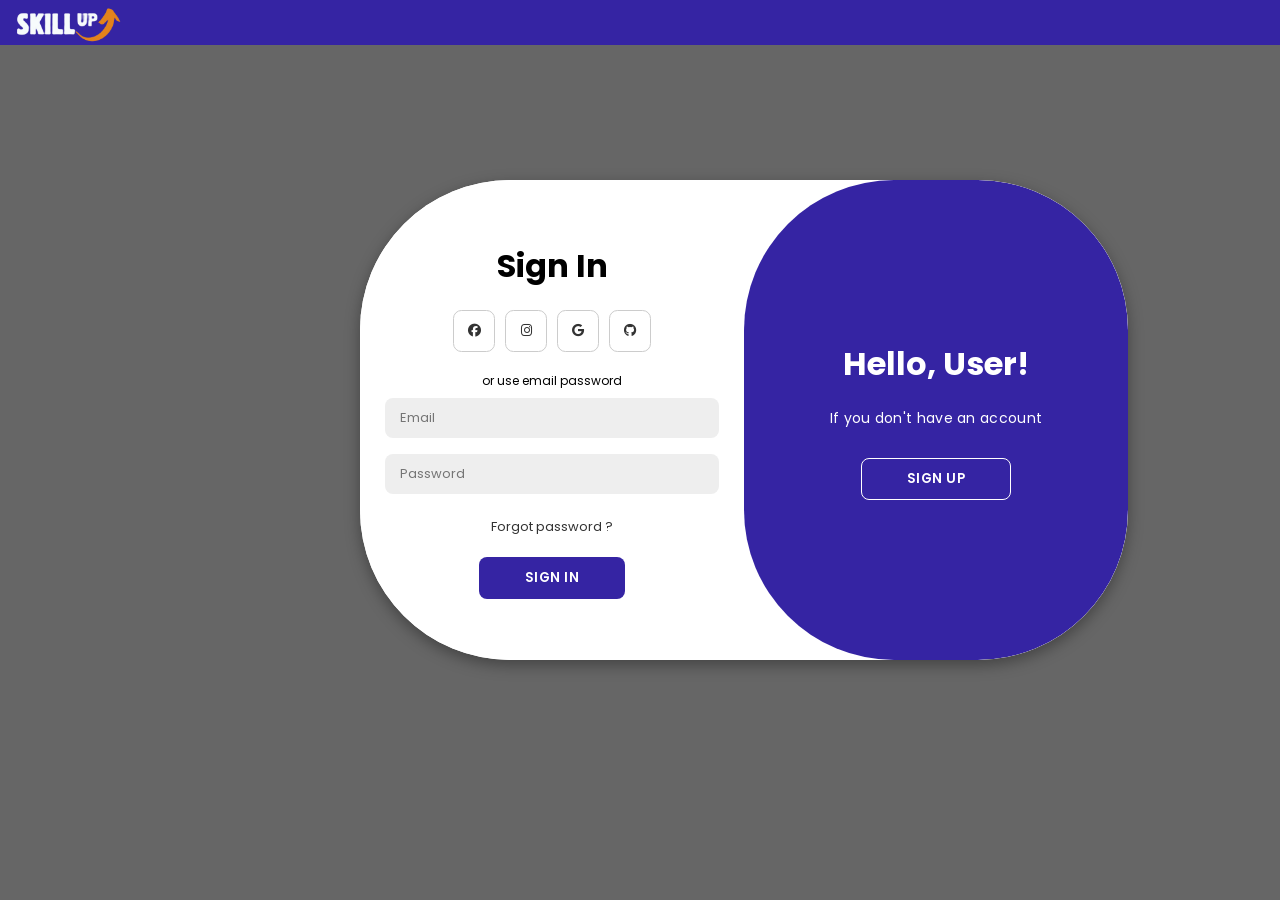
==== index.html @ f0606868 "first commit" ====
<!DOCTYPE html>
<html lang="en">
  <head>
    <meta charset="UTF-8" />
    <meta name="viewport" content="width=device-width, initial-scale=1.0" />
    <link rel="stylesheet" href="style.css" />
    <link
      rel="stylesheet"
      href="https://cdnjs.cloudflare.com/ajax/libs/font-awesome/6.5.2/css/all.min.css"
      integrity="sha512-SnH5WK+bZxgPHs44uWIX+LLJAJ9/2PkPKZ5QiAj6Ta86w+fsb2TkcmfRyVX3pBnMFcV7oQPJkl9QevSCWr3W6A=="
      crossorigin="anonymous"
      referrerpolicy="no-referrer"
    />
    <link rel="preconnect" href="https://fonts.googleapis.com" />
    <link rel="preconnect" href="https://fonts.gstatic.com" crossorigin />
    <link
      href="https://fonts.googleapis.com/css2?family=Poppins:ital,wght@0,100;0,200;0,300;0,400;0,500;0,600;0,700;0,800;0,900;1,100;1,200;1,300;1,400;1,500;1,600;1,700;1,800;1,900&display=swap"
      rel="stylesheet"
    />
    <title>Login Page</title>
  </head>
  <body>
    <div id="navbar">
      <a class="logo"><img id="logo" src="logo.png"></a>
    </div>
    <div class="container" id="container">
      <div class="sign-up">
        <form>
          <h1>Create Account</h1>
          <div class="icons">
            <a href="#" class="icon"><i class="fa-brands fa-facebook"></i></a>
            <a href="#" class="icon"><i class="fa-brands fa-instagram"></i></a>
            <a href="#" class="icon"><i class="fa-brands fa-google"></i></a>
            <a href="#" class="icon"><i class="fa-brands fa-github"></i></a>
          </div>
          <span>or use email for registeration</span>
          <input type="text" placeholder="Name" required/>
          <input type="text" placeholder="Email" required/>
          <input type="password" placeholder="Password" required/>
          <button id="button">Sign Up</button>
        </form>
      </div>
      <div class="sign-in">
        <form>
          <h1>Sign In</h1>
          <div class="icons">
            <a href="#" class="icon"><i class="fa-brands fa-facebook"></i></a>
            <a href="https://www.instagram.com/__skillup08__?igsh=Y3d4YzJjajdhcjk0" class="icon"><i class="fa-brands fa-instagram"></i></a>
            <a href="#" class="icon"><i class="fa-brands fa-google"></i></a>
            <a href="#" class="icon"><i class="fa-brands fa-github"></i></a>
          </div>
          <span>or use email password</span>
          <input type="text" placeholder="Email" required/>
          <input type="password" placeholder="Password" required/>
          <a href="#">Forgot password ?</a>
          <button id="button">Sign In</button>
        </form>
      </div>
      <div class="toogle-container">
        <div class="toogle">
          <div class="toogle-panel toogle-left">
            <h1>Welcome User!</h1>
            <p>If you already have an account</p>
            <button class="hidden" id="login">Sign In</button>
          </div>
          <div class="toogle-panel toogle-right">
            <h1>Hello, User!</h1>
            <p>If you don't have an account</p>
            <button class="hidden" id="register">Sign Up</button>
          </div>
        </div>
      </div>
    </div>
    <script src="script.js"></script>
  </body>
</html>
---- style.css ----
* {
    margin: 0;
    padding: 0;
    font-family: "Poppins", sans-serif;
  }

  body {
    display: flex;
    flex-direction: column;
    height: 100vh;
    background-image: url("https://images.unsplash.com/photo-1522071820081-009f0129c71c?fm=jpg&q=60&w=3000&ixlib=rb-4.0.3&ixid=M3wxMjA3fDB8MHxzZWFyY2h8MTF8fHBlb3BsZSUyMHdvcmtpbmd8ZW58MHx8MHx8fDA%3D");
    background-size: cover;
  }

  body::before{
    content:" ";
    position: absolute;
    top: 0;
    left: 0;
    width: 100%;
    height: 100%;
    background-color: rgba(0, 0, 0, 0.6);
  }

  #navbar{
    height: 45px;
    width: 100%;
    background-color: #3524a3;
    position: fixed;
  }
  
  #logo{
    display: inline-block;
    height: 120px;
    margin-top: 0px;
    padding-left: 10px;
  }
  
  .logo{
    /* padding-top: ; */
  }

  .container {
    background-color: #fff;
    border-radius: 150px;
    box-shadow: 0 5px 15px rgba(0, 0, 0, 0.35);
    position: relative;
    overflow: hidden;
    width: 768px;
    max-width: 100%;
    min-height: 480px;
    margin-left: 40vh;
    margin-top: 20vh;
  }
  
  .container p {
    font-size: 14px;
    line-height: 20px;
    letter-spacing: 0.3px;
    margin: 20px 0;
  }
  
  
  .container span {
    font-size: 12px;
  }
  
  .container a {
    color: #333;
    font-size: 13px;
    text-decoration: none;
    margin: 15px 0 10px;
  }
  .container button {
    background-color: #3524a3;
    color: #fff;
    padding: 10px 45px;
    border: 1px solid transparent;
    border-radius: 8px;
    font-weight: 600;
    letter-spacing: 0.5px;
    text-transform: uppercase;
    margin-top: 10px;
    cursor: pointer;
  }
  
  .container button.hidden {
    background-color: transparent;
    border-color: #fff;
  }
  
  .container form {
    background-color: #fff;
    display: flex;
    align-items: center;
    justify-content: center;
    flex-direction: column;
    padding: 0 40px;
    height: 100%;
  }
  
  .container input {
    background-color: #eee;
    border: none;
    margin: 8px 0;
    padding: 10px 15px;
    font-size: 13px;
    border-radius: 8px;
    width: 100%;
    outline: none;
  }
  
  .sign-up, .sign-in {
    position: absolute;
    top: 0;
    height: 100%;
    transition: all 0.6s ease-in-out;
  }
  
  .sign-in {
    left: 0;
    width: 50%;
    z-index: 2;
  }
  
  .container.active .sign-in {
    transform: translateX(100%);
  }
  
  .sign-up {
    left: 0;
    width: 50%;
    z-index: 1;
    opacity: 0;
  }
  
  .container.active .sign-up {
    transform: translateX(100%);
    opacity: 1;
    z-index: 5;
    animation: move 0.6s;
  }
  
  @keyframes move {
    0%, 49.99%{
      opacity: 0;
      z-index: 1;
    }
     50%, 100%{
      opacity: 1;
      z-index: 5;
    }
  }
  
  .icons {
    margin: 20px 0;
  }
  
  .icons a {
    border: 1px solid #ccc;
    border-radius: 20%;
    display: inline-flex;
    justify-content: center;
    align-items: center;
    margin: 0 3px;
    width: 40px;
    height: 40px;
  }
  
  .toogle-container {
    position: absolute;
    top: 0;
    left: 50%;
    width: 50%;
    height: 100%;
    overflow: hidden;
    border-radius: 150px;
    z-index: 1000;
    transition: all 0.6s ease-in-out;
  }
  
  .container.active .toogle-container {
    transform: translateX(-100%);
    border-radius: 150px;
  }
  
  .toogle {
    background-color: #3524a3;
    height: 100%;
    background: linear-gradient(to right, #3524a3, #3524a3);
    color: #fff;
    position: relative;
    left: -100%;
    width: 200%;
    transform: translateX(0);
    transition: all 0.6s ease-in-out;
  }
  
  .container.active .toogle {
    transform: translateX(50%);
  }
  
  .toogle-panel {
    position: absolute;
    width: 50%;
    height: 100%;
    display: flex;
    justify-content: center;
    align-items: center;
    flex-direction: column;
    padding: 0 0;
    text-align: center;
    top: 0;
    transform: translateX(0);
    transition: all 0.6s ease-in-out;
  }
  
  .toogle-left {
    transform: translateX(-200%);
  }
  
  .container.active .toogle-left {
    transform: translateX(0);
  }
  
  .toogle-right {
    right: 0;
    transform: translateX(0);
  }
  
  .container.active .toogle-right {
    transform: translateX(200%);
  }
  .icon{
    transition-duration: 0.5s;
  }
  .icon:hover{
    background-color: #3524a3;
    cursor: pointer;
    color: white;
  }
  button{
    transition-duration: 0.5s;
  }
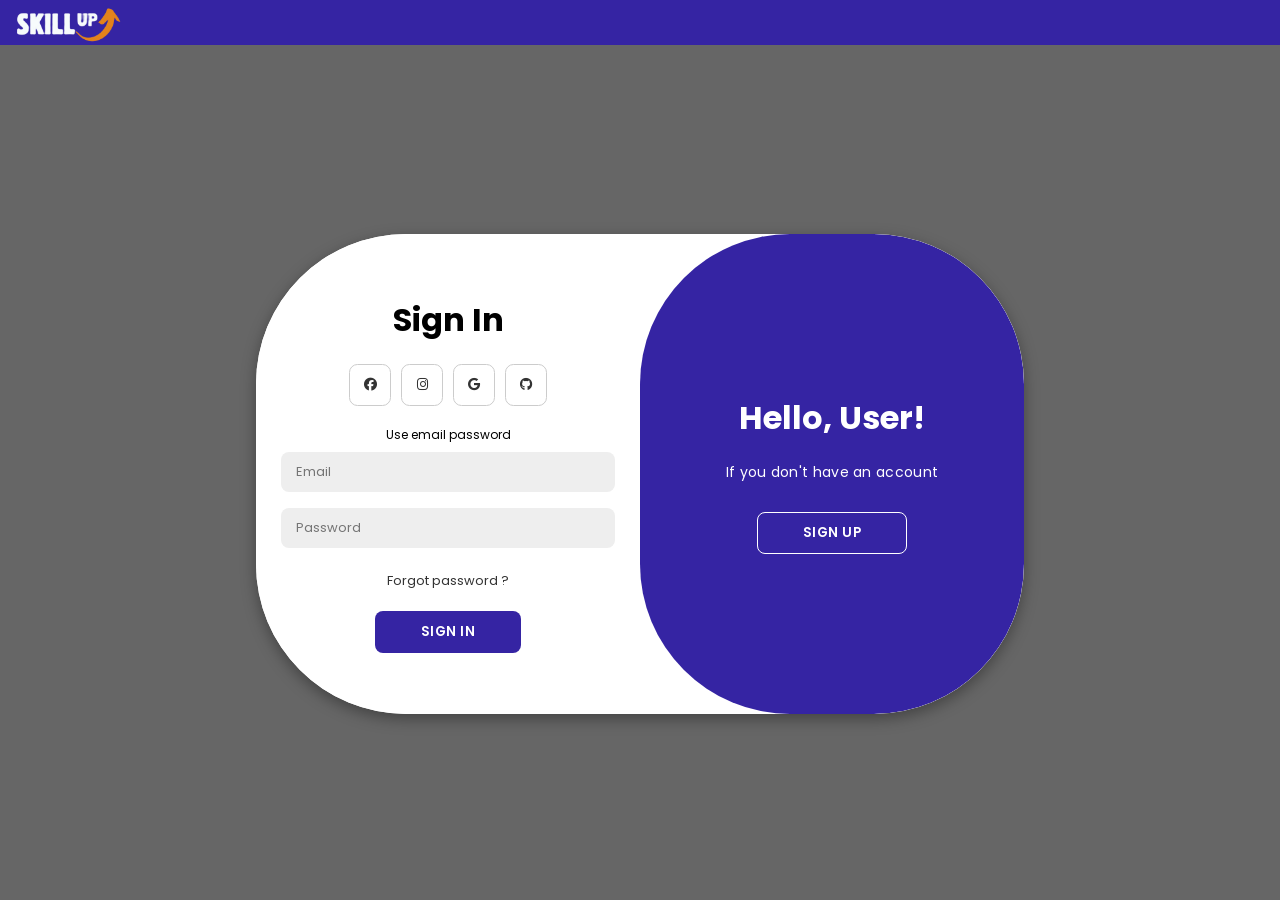
==== commit 7c6c6a15: "upto date changes" ====
--- a/index.html
+++ b/index.html
@@ -14,46 +14,49 @@
     <link rel="preconnect" href="https://fonts.googleapis.com" />
     <link rel="preconnect" href="https://fonts.gstatic.com" crossorigin />
     <link
-      href="https://fonts.googleapis.com/css2?family=Poppins:ital,wght@0,100;0,200;0,300;0,400;0,500;0,600;0,700;0,800;0,900;1,100;1,200;1,300;1,400;1,500;1,600;1,700;1,800;1,900&display=swap"
+      href="https://fonts.googleapis.com/css2?family=Poppins:wght@400;600&display=swap"
       rel="stylesheet"
     />
     <title>Login Page</title>
   </head>
   <body>
     <div id="navbar">
-      <a class="logo"><img id="logo" src="logo.png"></a>
+      <a class="logo"><img id="logo" src="logo.png" alt="Logo"></a>
     </div>
+
     <div class="container" id="container">
       <div class="sign-up">
-        <form>
+        <form action="/submit" method="post">
           <h1>Create Account</h1>
           <div class="icons">
             <a href="#" class="icon"><i class="fa-brands fa-facebook"></i></a>
-            <a href="#" class="icon"><i class="fa-brands fa-instagram"></i></a>
+            <a href="https://www.instagram.com/__skillup08__" class="icon"><i class="fa-brands fa-instagram"></i></a>
             <a href="#" class="icon"><i class="fa-brands fa-google"></i></a>
-            <a href="#" class="icon"><i class="fa-brands fa-github"></i></a>
+            <a href="https://github.com/Rashidkhan25/Skill-up" class="icon"><i class="fa-brands fa-github"></i></a>
           </div>
-          <span>or use email for registeration</span>
-          <input type="text" placeholder="Name" required/>
-          <input type="text" placeholder="Email" required/>
-          <input type="password" placeholder="Password" required/>
-          <button id="button">Sign Up</button>
+          <span>Use your email for registration</span>
+          <input type="text" placeholder="Name" class="input" name="name" required />
+          <input type="email" placeholder="Email" class="input" name="email" required />
+          <input type="password" placeholder="Password" class="input" name="password" required />
+          <button id="button" type="submit">Sign Up</button>
         </form>
       </div>
+
+      <!-- Sign In Section -->
       <div class="sign-in">
-        <form>
+        <form action="/login" method="post">
           <h1>Sign In</h1>
           <div class="icons">
             <a href="#" class="icon"><i class="fa-brands fa-facebook"></i></a>
             <a href="https://www.instagram.com/__skillup08__?igsh=Y3d4YzJjajdhcjk0" class="icon"><i class="fa-brands fa-instagram"></i></a>
             <a href="#" class="icon"><i class="fa-brands fa-google"></i></a>
-            <a href="#" class="icon"><i class="fa-brands fa-github"></i></a>
+            <a href="https://github.com/Rashidkhan25/Skill-up" class="icon"><i class="fa-brands fa-github"></i></a>
           </div>
-          <span>or use email password</span>
-          <input type="text" placeholder="Email" required/>
-          <input type="password" placeholder="Password" required/>
+          <span>Use email password</span>
+          <input type="text" placeholder="Email" class="input" name="Email" required>
+          <input type="password" placeholder="Password" class="input" name="password" required/>
           <a href="#">Forgot password ?</a>
-          <button id="button">Sign In</button>
+          <button id="signInButton" type="button">Sign In</button>
         </form>
       </div>
       <div class="toogle-container">
@@ -71,6 +74,7 @@
         </div>
       </div>
     </div>
+
     <script src="script.js"></script>
   </body>
-</html>+</html>
--- a/style.css
+++ b/style.css
@@ -36,10 +36,6 @@
     padding-left: 10px;
   }
   
-  .logo{
-    /* padding-top: ; */
-  }
-
   .container {
     background-color: #fff;
     border-radius: 150px;
@@ -49,8 +45,9 @@
     width: 768px;
     max-width: 100%;
     min-height: 480px;
-    margin-left: 40vh;
-    margin-top: 20vh;
+    top: 50%;
+    left:50%;
+    transform: translate(-50%,-45%);
   }
   
   .container p {
@@ -241,4 +238,5 @@
   }
   button{
     transition-duration: 0.5s;
-  }+  }
+  
